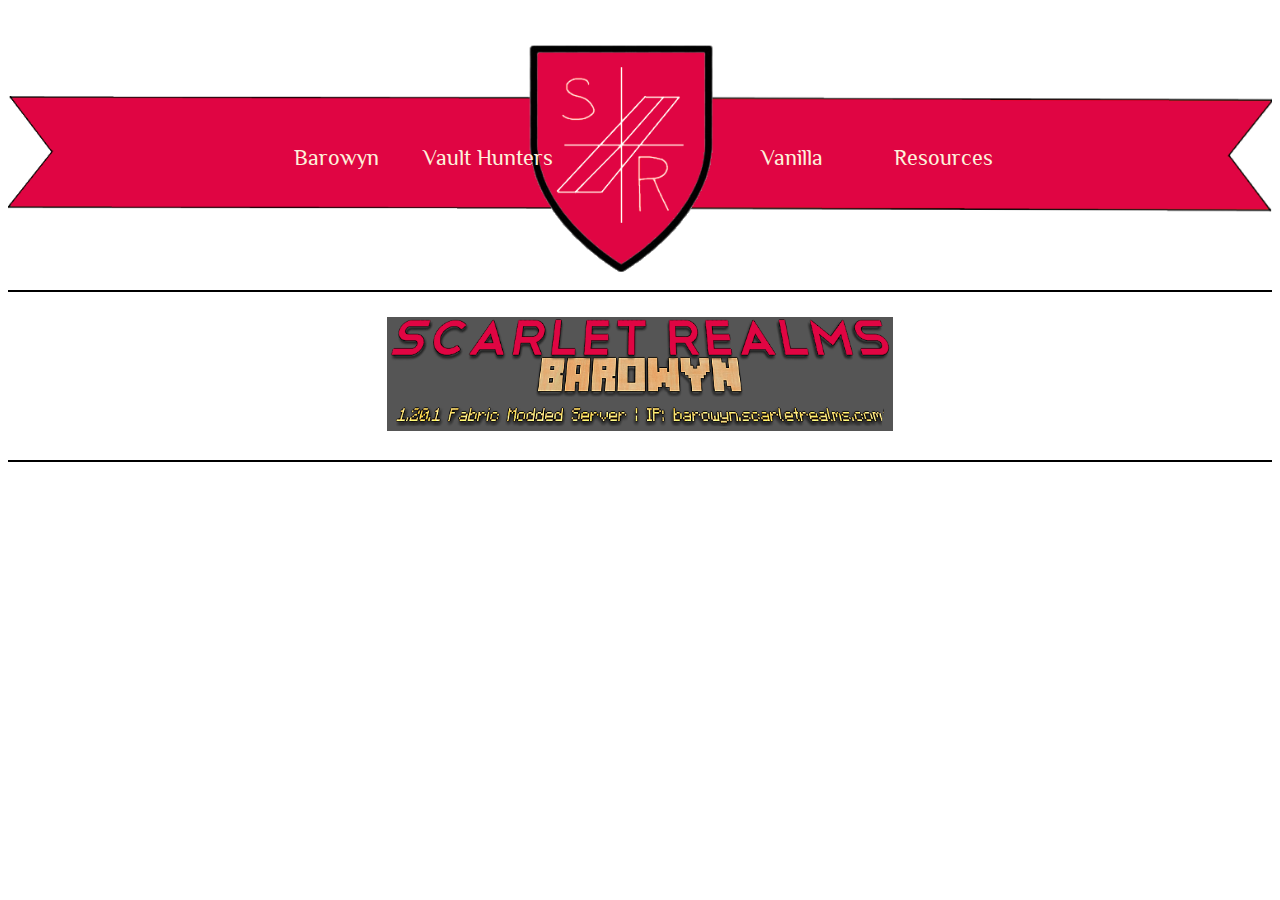
==== barowyn.html @ 22251d29 "initial push" ====
<!DOCTYPE html>
<html lang="en">
<head>
  <meta charset="utf-8">
  <title></title>
  <link rel="stylesheet" href="./css/home.css" />
  <link rel="stylesheet" href="./css/barowyn.css" />
  <link rel="stylesheet" href="https://fonts.googleapis.com/css?family=Philosopher">
  <link rel="stylesheet" href="https://fonts.googleapis.com/css?family=Muli">
</head>
<body>
    <div class="banner">
        <div class="banner-links">
            <div class="dd-world1">
                <a href="barowyn.html">Barowyn</a>
                <div class="dd-content dd-world1-content">
                    <ul>
                        <li>
                            <a href="map1">
                                <div class="dd-link">World Map</div>
                            </a>
                        </li>
                        <!--
                        <hr>
                        <li>
                            <a href="other">
                                <div class="dd-link">Something Else</div>
                            </a>
                        </li>-->
                    </ul>
                </div>
            </div>
            <div class="dd-vault">
                <a href="vault.html">Vault Hunters</a>
                <div class="dd-content dd-vault-content">
                    <ul>
                        <li>
                            <a href="vmap">
                                <div class="dd-link">World Map</div>
                            </a>
                        </li>
                        <hr>
                        <li>
                            <a href="armory">
                                <div class="dd-link">Armory</div>
                            </a>
                        </li>
                        <hr>
                        <li>
                            <a href="https://vault-hunters.fandom.com/wiki/Vault_Hunters_Wiki" target="_blank">
                                <div class="dd-link">Modpack Wiki</div>
                            </a>
                        </li>
                    </ul>
                </div>
            </div>
            <div class="dd-home">
                <a href="index.html">
                    <img src="./img/alpha.webp" width="100%" style="max-width: 200px">
                </a>
            </div>
            <div class="dd-vanilla">
                <a href="vanilla.html">Vanilla</a>
            </div>
            <div class="dd-sources">
                <a href="sources">Resources</a>
                <div class="dd-content dd-sources-content">
                    <ul>
                        <li>
                            <a href="https://minecraft.wiki" target="_blank">
                                <div class="dd-link">Minecraft Wiki</div>
                            </a>
                        </li>
                        <hr>
                        <li>
                            <a href="calc">
                                <div class="dd-link">Calculator</div>
                            </a>
                        </li>
                        <hr>
                        <li>
                            <a href="files">
                                <div class="dd-link">Modpack Files</div>
                            </a>
                        </li>
                    </ul>
                </div>
            </div>
        </div>
    </div>
    <hr size="2" color="black" style="margin-bottom:2%;">
    <div class="banner-img">
        <img src="./img/sr-barowyn-banner.webp" width="100%">
    </div>
    <hr size="2" color="black" style="margin-top:2%;">
</body>
</html>
---- css/home.css ----
/*******Palette******/
/* Beige: #FDF1DB
/* Maroon: #E00543

/********Page********/
html {
    background: url("images/parchment-background.webp");
    background-size: cover;
}
h1, h2, h3 {
    font-family: philosopher, sans-serif;
}
p {
    font-family: muli, sans-serif;
}
span {
    color: #e00543;
    font-weight: 600;
}

/*******Banner*******/
.banner {
    margin-top: 2em;
    background: url("images/banner-background-full.webp");
    background-size: contain;
    background-position: center;
    background-repeat: no-repeat;
}
.banner-links {
    width: 60%;
    height: 250px;
    display: flex;
    flex-direction: row;
    justify-content: center;
    align-items: center;
    margin: auto;
    font-family: philosopher, sans-serif;
    font-size: 1.7vw;
}
.banner-links > div {
    width: 20%;
    text-align: center;
}
.dd-content {
    /*padding: 5px 0px;*/
    left: 50%;
    transform: translateX(-50%);
    text-align: center;
    width: 100%;
}
.dd-content a {
    margin: 0px;
    color: black;
    text-decoration-line: none;
}
.dd-content ul {
    list-style-type: none;
    padding: 0px;
    margin: 0px; 
}
.dd-content hr {
    margin: 0px;
    border-color: black;
}
.dd-link {
    padding: 10px;
    font-family: muli, sans-serif;
    font-size: 1vw;
    font-weight: 400;
    color: #fdf1db;
    transition: background-color 0.25s;
}
.dd-link:hover {
    background-color: #b30435;
}
.dd-world1 {
    position: relative;
    display: inline-block;
}
.dd-world1 > a {
    color: #fdf1db;
    text-decoration: none;
}
.dd-world1-content {
    display: none;
    position: absolute;
    background-color: #e00543;
    border-style: solid;
    border-color: black;
    border-width: 2px; 
}
.dd-world1:hover .dd-world1-content {
    display: block;
}
.dd-vault {
    position: relative;
    display: inline-block;
}
.dd-vault > a {
    color: #fdf1db;
    text-decoration: none;
}
.dd-vault-content {
    display: none;
    position: absolute;
    background-color: #e00543;
    border-style: solid;
    border-color: black;
    border-width: 2px;
}
.dd-vault:hover .dd-vault-content {
    display: block;
}
.dd-vanilla > a {
    color: #fdf1db;
    text-decoration: none;
}
.dd-sources {
    position: relative;
    display: inline-block;
}
.dd-sources > a {
    color: #fdf1db;
    text-decoration: none;
}
.dd-sources-content {
    display: none;
    position: absolute;
    background-color: #e00543;
    border-style: solid;
    border-color: black;
    border-width: 2px;
}
.dd-sources:hover .dd-sources-content {
    display: block;
}

/*****Content*****/
.hero-img-container {
    margin: auto;
    display: flex;
    justify-content: center;
}
.hero-img-content {
    width: 90%;
    margin: auto;
    text-align: center;
}
.img-caption-container {
    padding-bottom: 5%;
}
.flex-left {
    display: flex;
    align-items: center;
    margin: 0 20% 0 2%;
}
.flex-right {
    display: flex;
    align-items: center;
    margin: 0 2% 0 20%;
}
.img-box {
    width: 60%;
    margin: auto;
    padding: 1% 2%;
    background-color: #e00543;
    border-color: black;
    border-style: solid;
    border-radius: 5px;
}
.img-box img {
    margin: auto;
    display: block;
}
.hero-img-content .img-box-caption {
    width: 40%;
    position: relative;
    left: 25%;
    bottom: 4vw;
    padding: 2% 5%;
    background-color: #fdf1db;
    border-color: black;
    border-style: solid;
    border-radius: 5px;
}
.flex-left .img-box {
    opacity: 0;
}
.flex-left .img-box-caption {
    width: 40%;
    position: relative;
    top: 8vw;
    right: 12vw;
    padding: 2% 5%;
    background-color: #fdf1db;
    border-color: black;
    border-style: solid;
    border-radius: 5px;
}
.flex-right .img-box-caption {
    width: 40%;
    position: relative;
    top: 8vw;
    left: 12vw;
    padding: 2% 5%;
    background-color: #fdf1db;
    border-color: black;
    border-style: solid;
    border-radius: 5px;
}
.tabset-container {
    padding-bottom: 5%;
}
.tablink-container {
    display: flex;
    border-color: black;
    border-style: none solid solid solid;
    border-radius: 0px;
}
.tablink {
    background-color: #555555;
    color: white;
    float: left;
    border: none;
    outline: none;
    cursor: pointer;
    padding: 14px 16px;
    font-size: 17px;
    width: calc(100% / 3);
    border-color: black;
    border-style: none solid none none;
    border-radius: 0px;
}
.tablink:hover {
    background-color: #777777;
}
.tabcontent {
    color: white;
    display: none;
    padding: 50px;
    text-align: center;
    background-repeat: no-repeat;
    background-position: left;
    background-origin: content-box;
    border-color: black;
    border-style: solid;
    border-radius: 0px;
}
.tabcontent img {
    display: block;
}
.tabcontent a {
    color: white;
    width: 100%;
}
#Barowyn {
    background-color: #e00543;
    display: flex;
}
#VH {
    background-color: #40aa1e;
    display: flex;
}
#Vanilla {
    background-color: #555555;
    display: flex;
}

/*****Footer*****/
---- css/barowyn.css ----
.banner-img {
    width: 40%;
    margin: auto;
}
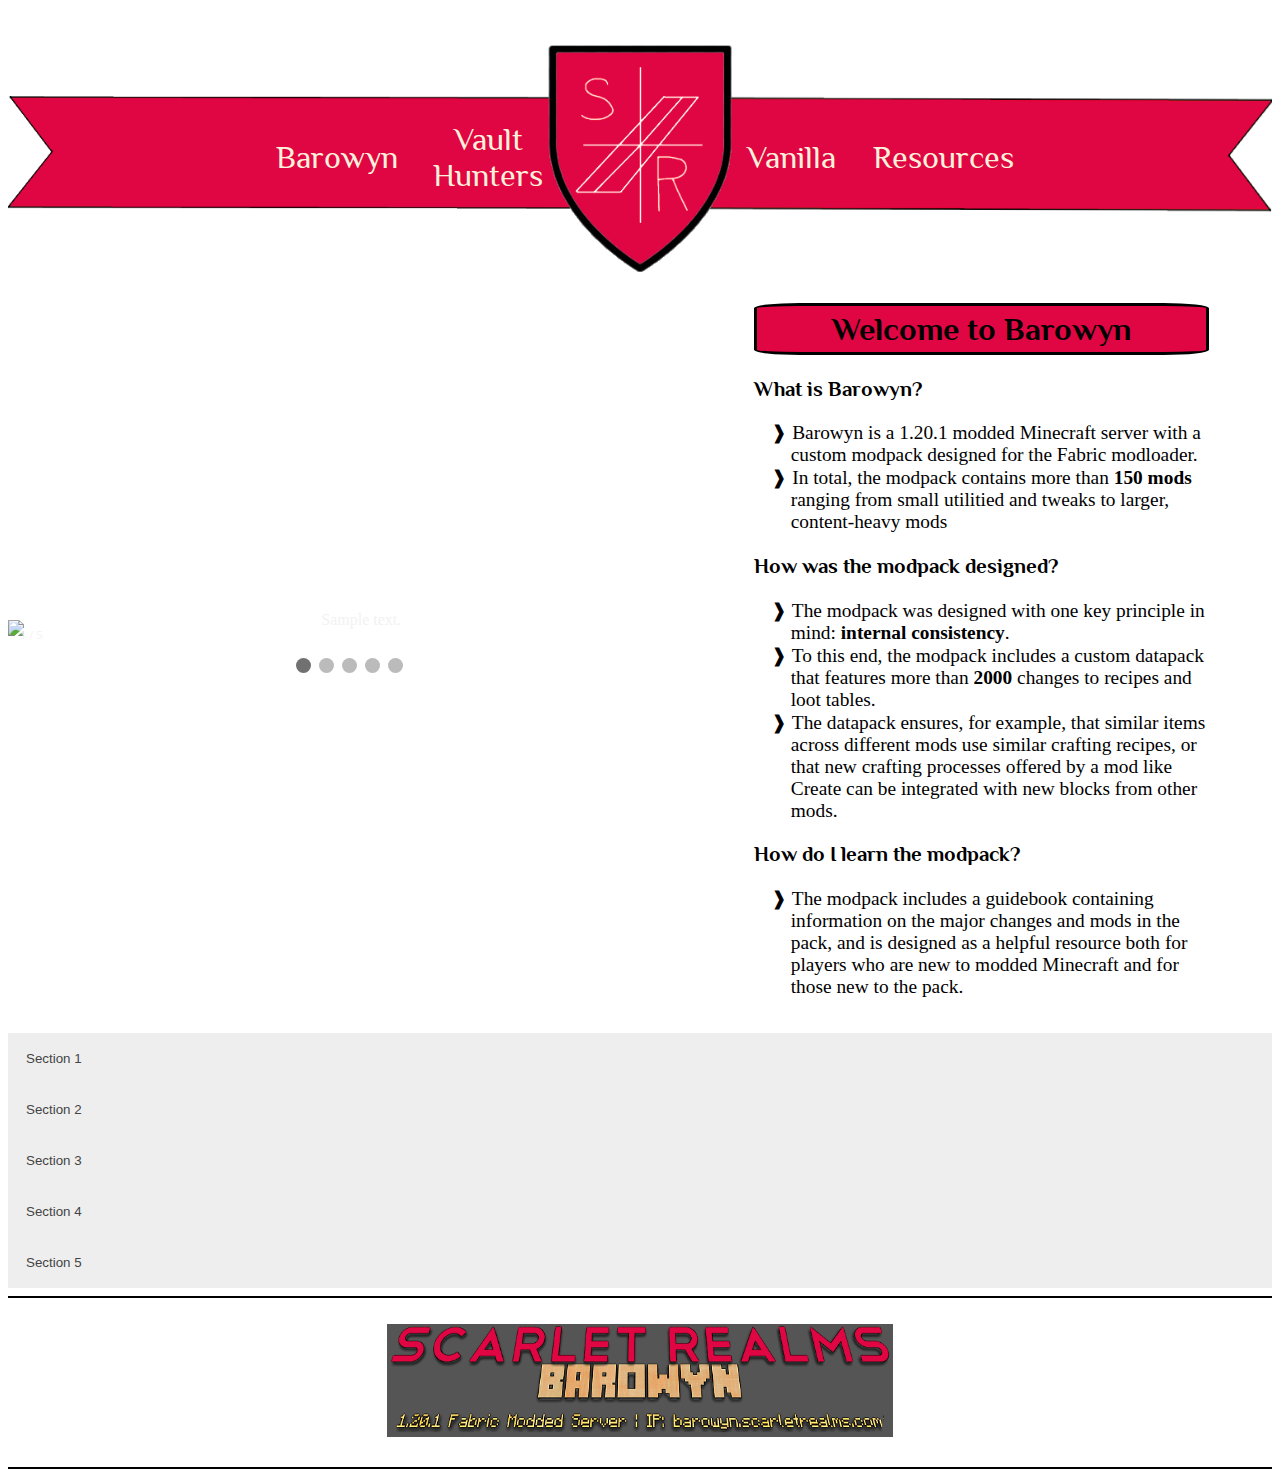
==== commit 0d322f77: "Initial armory build" ====
--- a/barowyn.html
+++ b/barowyn.html
@@ -41,7 +41,7 @@
                         </li>
                         <hr>
                         <li>
-                            <a href="armory">
+                            <a href="./vault/armory.html">
                                 <div class="dd-link">Armory</div>
                             </a>
                         </li>
@@ -49,6 +49,12 @@
                         <li>
                             <a href="https://vault-hunters.fandom.com/wiki/Vault_Hunters_Wiki" target="_blank">
                                 <div class="dd-link">Modpack Wiki</div>
+                            </a>
+                        </li>
+                        <hr>
+                        <li>
+                            <a href="https://vault-hunters.netlify.app/gear" target="_blank">
+                                <div class="dd-link">Gear Calculator</div>
                             </a>
                         </li>
                     </ul>
@@ -88,10 +94,98 @@
             </div>
         </div>
     </div>
+    <div class="slide-box">
+        <div class="slideshow-container">
+            <div class="slide fade">
+                <div class="slideshow-number">1 / 5</div>
+                <img src="./img/recrafted-img1.png" width="100%">
+                <div class="slideshow-text">Sample text.</div>
+            </div>
+            <div class="slide fade">
+                <div class="slideshow-number">2 / 5</div>
+                <img src="./img/recrafted-img2.png" width="100%">
+                <div class="slideshow-text">Sample text.</div>
+            </div>
+            <div class="slide fade">
+                <div class="slideshow-number">3 / 5</div>
+                <img src="./img/recrafted-img-nether.png" width="100%">
+                <div class="slideshow-text">Sample text.</div>
+            </div>
+            <div class="slide fade">
+                <div class="slideshow-number">4 / 5</div>
+                <img src="./img/recrafted-img-end.png" width="100%">
+                <div class="slideshow-text">Sample text.</div>
+            </div>
+            <div class="slide fade">
+                <div class="slideshow-number">5 / 5</div>
+                <img src="./img/recrafted-img-night.png" width="100%">
+                <div class="slideshow-text">Sample text.</div>
+            </div>
+
+            <a class="slideshow-prev" onclick="plusSlides(-1)">&#10094;</a>
+            <a class="slideshow-next" onclick="plusSlides(1)">&#10095;</a>
+            <br>
+
+            <div style="text-align:center">
+                <span class="slideshow-dot" onclick="currentSlide(1)"></span>
+                <span class="slideshow-dot" onclick="currentSlide(2)"></span>
+                <span class="slideshow-dot" onclick="currentSlide(3)"></span>
+                <span class="slideshow-dot" onclick="currentSlide(4)"></span>
+                <span class="slideshow-dot" onclick="currentSlide(5)"></span>
+            </div>
+        </div>
+        <div class="slide-box-text">
+            <h1>Welcome to <b>Barowyn</b></h1>
+            <ul>
+                <li><h3>What is Barowyn?</h2></li>
+                <ul>
+                    <li>&#10097; Barowyn is a 1.20.1 modded Minecraft server with a custom modpack designed for the Fabric modloader.</li>
+                    <li>&#10097; In total, the modpack contains more than <b>150 mods</b> ranging from small utilitied and tweaks to larger, content-heavy mods</li>
+                </ul>
+                <li><h3>How was the modpack designed?</h3></li>
+                <ul>
+                    <li>&#10097; The modpack was designed with one key principle in mind: <b>internal consistency</b>.</li>
+                    <li>&#10097; To this end, the modpack includes a custom datapack that features more than <b>2000</b> changes to recipes and loot tables.</li>
+                    <li>&#10097; The datapack ensures, for example, that similar items across different mods use similar crafting recipes, or that new crafting processes offered by a mod like Create can be integrated with new blocks from other mods.</li>
+                </ul>
+                <li><h3>How do I learn the modpack?</h3></li>
+                <ul>
+                    <li>&#10097; The modpack includes a guidebook containing information on the major changes and mods in the pack, and is designed as a helpful resource both for players who are new to modded Minecraft and for those new to the pack.</li>
+                </ul>
+            </ul>
+        </div>
+    </div>
+    <br>
+    <div class="modpack-list">
+        
+    </div>
+    <div class="modpack-list">
+        <button class="accordion-btn">Section 1</button>
+        <div class="accordion-panel">
+            <p>Sample text.</p>
+        </div>
+        <button class="accordion-btn">Section 2</button>
+        <div class="accordion-panel">
+            <p>Sample text.</p>
+        </div>
+        <button class="accordion-btn">Section 3</button>
+        <div class="accordion-panel">
+            <p>Sample text.</p>
+        </div>
+        <button class="accordion-btn">Section 4</button>
+        <div class="accordion-panel">
+            <p>Sample text.</p>
+        </div>
+        <button class="accordion-btn">Section 5</button>
+        <div class="accordion-panel">
+            <p>Sample text.</p>
+        </div>
+    </div>
     <hr size="2" color="black" style="margin-bottom:2%;">
     <div class="banner-img">
         <img src="./img/sr-barowyn-banner.webp" width="100%">
     </div>
     <hr size="2" color="black" style="margin-top:2%;">
 </body>
+<script src="./js/barowyn.js"></script>
 </html>--- a/css/home.css
+++ b/css/home.css
@@ -35,7 +35,7 @@
     align-items: center;
     margin: auto;
     font-family: philosopher, sans-serif;
-    font-size: 1.7vw;
+    font-size: 2em;
 }
 .banner-links > div {
     width: 20%;
@@ -225,7 +225,7 @@
     outline: none;
     cursor: pointer;
     padding: 14px 16px;
-    font-size: 17px;
+    font-size: 1.1em;
     width: calc(100% / 3);
     border-color: black;
     border-style: none solid none none;
--- a/css/barowyn.css
+++ b/css/barowyn.css
@@ -1,4 +1,121 @@
+/*****Banner*****/
 .banner-img {
     width: 40%;
     margin: auto;
+}
+
+/*****Slideshow*****/
+.slide-box {
+    display: flex;
+}
+.slide-box-text {
+    padding: 0 5%;
+    width: 40%;
+}
+.slide-box-text ul {
+    list-style: none;
+    margin-left: 0;
+    padding-left: 1em;
+    text-indent: -1em;
+    font-size: 1.1em;
+}
+.slide-box-text h1 {
+    padding: 5px;
+    background-color: #e00543;
+    border-radius: 10%;
+    border-color: black;
+    border-style: solid;
+    border-width: 3px;
+    text-align: center;
+}
+.slideshow-container {
+    max-width: 1000px;
+    width: 60%;
+    position: relative;
+    margin: auto;
+    z-index: -1;
+}
+.slide {
+    display: none;
+}
+.slideshow-prev, .slideshow-next {
+    cursor: pointer;
+    position: absolute;
+    top: 50%;
+    width: auto;
+    margin-top: -22px;
+    padding: 16px;
+    color: white;
+    font-weight: bold;
+    font-size: 1.1em;
+    transition: 0.6s ease;
+    border-radius: 0 3px 3px 0;
+    user-select: none;
+}
+.slideshow-next {
+    right: 0;
+    border-radius: 3px 0 0 3px;
+}
+.slideshow-prev:hover, .slideshow-next:hover {
+    background-color: rgb(0, 0, 0, 0.8);
+}
+.slideshow-text {
+    color: #f2f2f2;
+    font-size: 1em;
+    padding: 40px 12px;
+    position: absolute;
+    bottom: 8px;
+    width: 100%;
+    text-align: center;
+}
+.slideshow-number {
+    color: #f2f2f2;
+    font-size: 0.8em;
+    padding: 8px 12px;
+    position: absolute;
+    top: 0;
+}
+.slideshow-dot {
+    cursor: pointer;
+    height: 15px;
+    width: 15px;
+    margin: 0 2px;
+    background-color: #bbbbbb;
+    border-radius: 50%;
+    display: inline-block;
+    transition: background-color 0.6s ease;
+}
+.active-slide, .slideshow-dot:hover {
+    background-color: #717171;
+}
+.fade {
+    animation-name: fade;
+    animation-duration: 1.5s;
+}
+@keyframes fade {
+    from {opacity: .4}
+    to {opacity: 1}
+}
+
+/*****Accordion*****/
+.accordion-btn {
+    background-color: #eeeeee;
+    color: #444444;
+    cursor: pointer;
+    padding: 18px;
+    width: 100%;
+    text-align: left;
+    border: none;
+    outline: none;
+    transition: 0.4s;
+}
+.accordion-active, .accordion-btn:hover {
+    background-color: #cccccc;
+}
+.accordion-panel {
+    padding: 0 18px;
+    background-color: white;
+    max-height: 0;
+    overflow: hidden;
+    transition: max-height 0.2s ease-out;
 }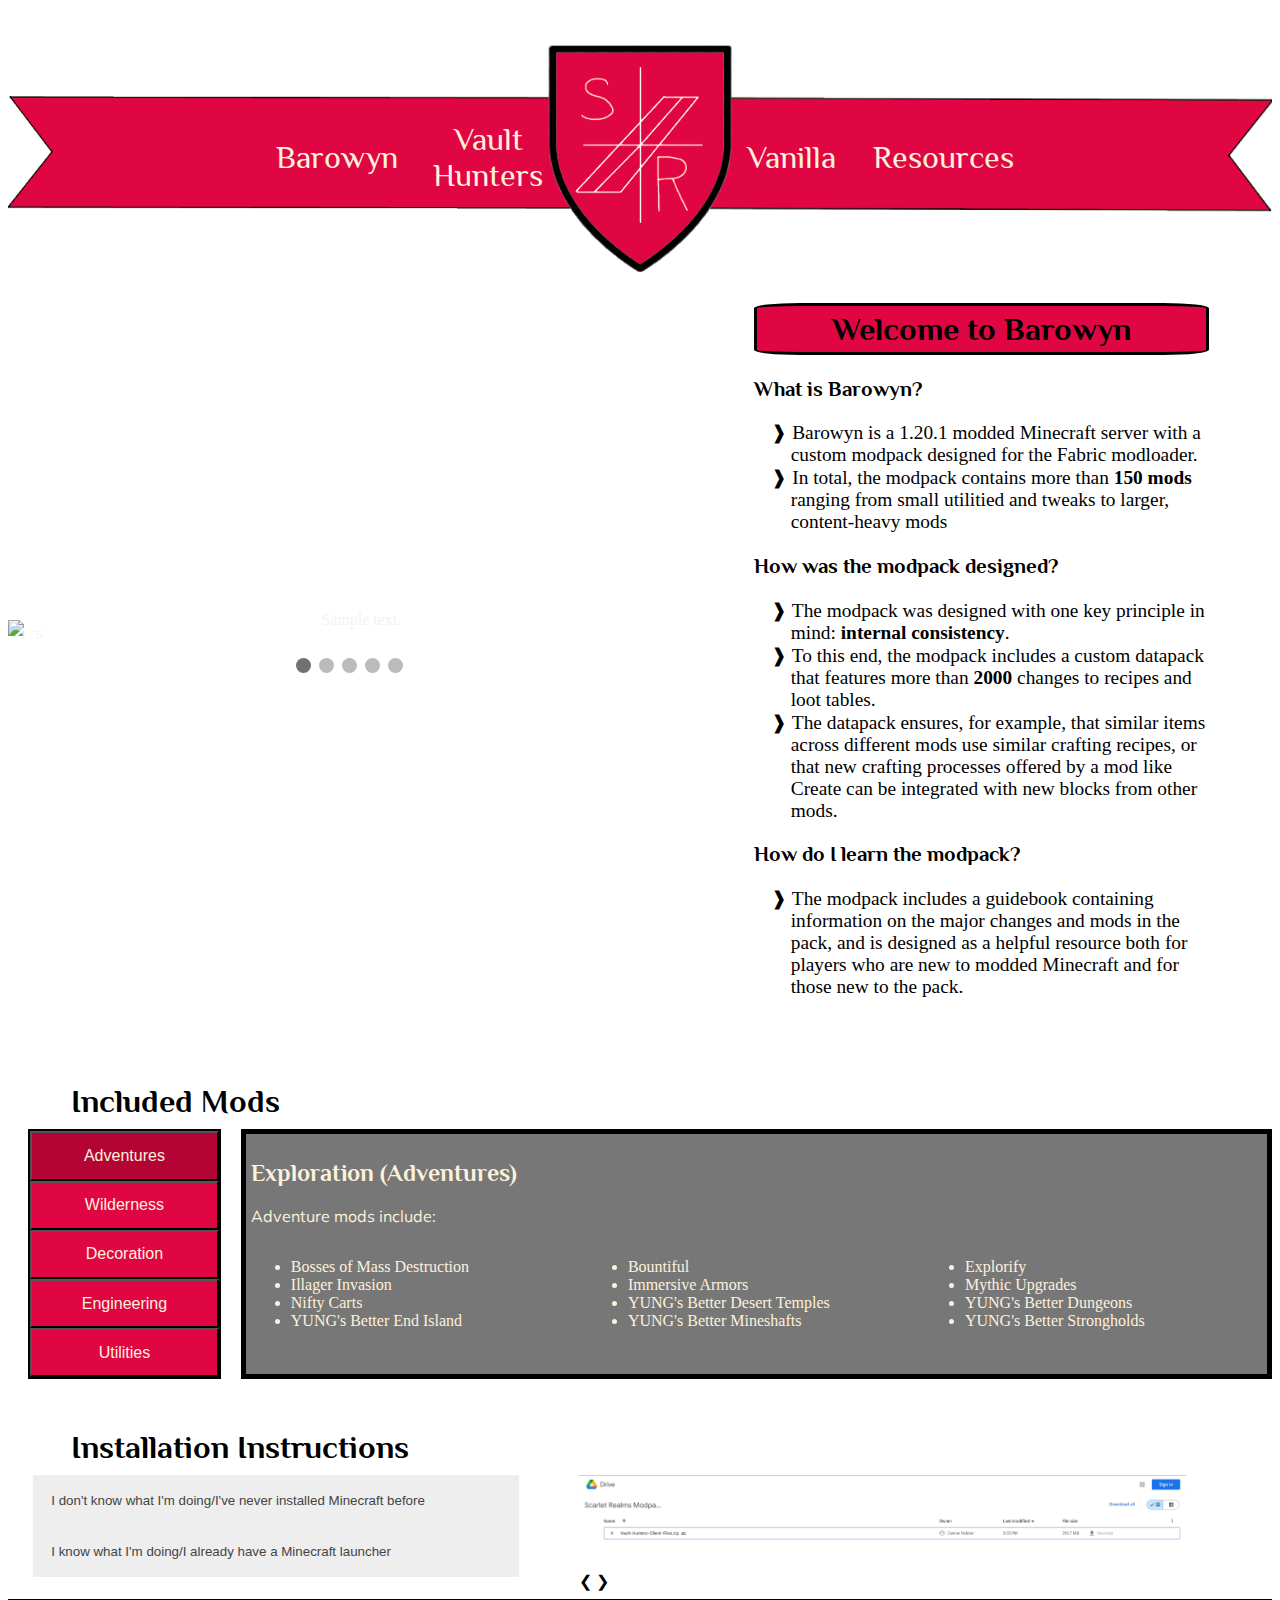
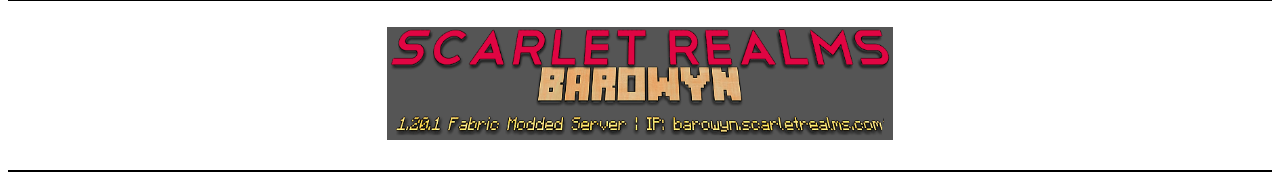
==== commit 0338c7a0: "More polish" ====
--- a/barowyn.html
+++ b/barowyn.html
@@ -35,7 +35,7 @@
                 <div class="dd-content dd-vault-content">
                     <ul>
                         <li>
-                            <a href="vmap">
+                            <a href="http://vanilla.scarletrealms.com:8081" target="_blank">
                                 <div class="dd-link">World Map</div>
                             </a>
                         </li>
@@ -69,7 +69,7 @@
                 <a href="vanilla.html">Vanilla</a>
             </div>
             <div class="dd-sources">
-                <a href="sources">Resources</a>
+                <a>Resources</a>
                 <div class="dd-content dd-sources-content">
                     <ul>
                         <li>
@@ -79,13 +79,13 @@
                         </li>
                         <hr>
                         <li>
-                            <a href="calc">
+                            <a href="https://resourcecalculator.com/minecraft/" target="_blank">
                                 <div class="dd-link">Calculator</div>
                             </a>
                         </li>
                         <hr>
                         <li>
-                            <a href="files">
+                            <a href="https://drive.google.com/drive/folders/1Mr1V9pagudQOT9M_t8pYi6hQJMWYfxFZ?usp=sharing" target="_blank">
                                 <div class="dd-link">Modpack Files</div>
                             </a>
                         </li>
@@ -156,29 +156,238 @@
         </div>
     </div>
     <br>
+    <h1 style="margin: 50px 5% 10px 5%">Included Mods</h1>
     <div class="modpack-list">
-        
+        <div class="selector-panel">
+            <button class="selector-btn active-sec" onclick="showTab(0)">Adventures</button>
+            <button class="selector-btn" onclick="showTab(1)">Wilderness</button>
+            <button class="selector-btn" onclick="showTab(2)">Decoration</button>
+            <button class="selector-btn" onclick="showTab(3)">Engineering</button>
+            <button class="selector-btn" onclick="showTab(4)">Utilities</button>
+        </div>
+        <div class="modlist-info">
+            <div class="modlist-sec" id="modlist-adventure" style="display: block;">
+                <h2>Exploration (Adventures)</h2>
+                <p>Adventure mods include:</p>
+                <div class="modlist-text">
+                    <div class="modlist-col">
+                        <ul>
+                            <li>Bosses of Mass Destruction</li>
+                            <li>Illager Invasion</li>
+                            <li>Nifty Carts</li>
+                            <li>YUNG's Better End Island</li>
+                        </ul>
+                    </div>
+                    <div class="modlist-col">
+                        <ul>
+                            <li>Bountiful</li>
+                            <li>Immersive Armors</li>
+                            <li>YUNG's Better Desert Temples</li>
+                            <li>YUNG's Better Mineshafts</li>
+                        </ul>
+                    </div>
+                    <div class="modlist-col">
+                        <ul>
+                            <li>Explorify</li>
+                            <li>Mythic Upgrades</li>
+                            <li>YUNG's Better Dungeons</li>
+                            <li>YUNG's Better Strongholds</li>
+                        </ul>
+                    </div>
+                </div>
+            </div>
+            <div class="modlist-sec" id="modlist-wilds">
+                <h2>Exploration (Wilds)</h2>
+                <p>Wilderness mods include:</p>
+                <div class="modlist-text">
+                    <div class="modlist-col">
+                        <ul>
+                            <li>Beachparty</li>
+                            <li>Goblin Traders</li>
+                            <li>Thin Air</li>
+                        </ul>
+                    </div>
+                    <div class="modlist-col">
+                        <ul>
+                            <li>Creeper Overhaul</li>
+                            <li>Mythic Mounts</li>
+                        </ul>
+                    </div>
+                    <div class="modlist-col">
+                        <ul>
+                            <li>Farmer's Delight</li>
+                            <li>Naturalist</li>
+                        </ul>
+                    </div>
+                </div>
+            </div>
+            <div class="modlist-sec" id="modlist-decor">
+                <h2>Decoration</h2>
+                <p>Decoration mods include:</p>
+                <div class="modlist-text">
+                    <div class="modlist-col">
+                        <ul>
+                            <li>Adorn</li>
+                            <li>Botany Pots & Botany Trees</li>
+                            <li>Dramatic Doors</li>
+                            <li>Macaw's Bridges</li>
+                            <li>Macaw's Paths and Pavings</li>
+                            <li>Supplementaries</li>
+                        </ul>
+                    </div>
+                    <div class="modlist-col">
+                        <ul>
+                            <li>Beachparty</li>
+                            <li>Convenient Decor</li>
+                            <li>Farmer's Delight</li>
+                            <li>Macaw's Doors</li>
+                            <li>Night Lights</li>
+                        </ul>
+                    </div>
+                    <div class="modlist-col">
+                        <ul>
+                            <li>Beautify</li>
+                            <li>Create</li>
+                            <li>Hearth & Home</li>
+                            <li>Macaw's Fences and Walls</li>
+                            <li>Stoneworks</li>
+                        </ul>
+                    </div>
+                </div>
+            </div>
+            <div class="modlist-sec" id="modlist-engineer">
+                <h2>Engineering</h2>
+                <p>Engineering mods include:</p>
+                <div class="modlist-text">
+                    <div class="modlist-col">
+                        <ul>
+                            <li>Alloy Forgery</li>
+                            <li>Supplementaries</li>
+                        </ul>
+                    </div>
+                    <div class="modlist-col">
+                        <ul>
+                            <li>Create</li>
+                        </ul>
+                    </div>
+                    <div class="modlist-col">
+                        <ul>
+                            <li>Reinforced Shulker Boxes</li>
+                        </ul>
+                    </div>
+                </div>
+            </div>
+            <div class="modlist-sec" id="modlist-utility">
+                <h2>Utility</h2>
+                <p>Utility mods include:</p>
+                <div class="modlist-text">
+                    <div class="modlist-col">
+                        <ul>
+                            <li>Connectible Chains</li>
+                            <li>Freecam</li>
+                            <li>Supplementaries</li>
+                        </ul>
+                    </div>
+                    <div class="modlist-col">
+                        <ul>
+                            <li>Cosmetic Armor</li>
+                            <li>Litematica</li>
+                            <li>Xaero's Map & Xaero's Minimap</li>
+                        </ul>
+                    </div>
+                    <div class="modlist-col">
+                        <ul>
+                            <li>Easy Anvils</li>
+                            <li>Mighty Mail</li>
+                            <li>You're in Grave Danger</li>
+                        </ul>
+                    </div>
+                </div>
+            </div>
+        </div>
     </div>
-    <div class="modpack-list">
-        <button class="accordion-btn">Section 1</button>
-        <div class="accordion-panel">
-            <p>Sample text.</p>
-        </div>
-        <button class="accordion-btn">Section 2</button>
-        <div class="accordion-panel">
-            <p>Sample text.</p>
-        </div>
-        <button class="accordion-btn">Section 3</button>
-        <div class="accordion-panel">
-            <p>Sample text.</p>
-        </div>
-        <button class="accordion-btn">Section 4</button>
-        <div class="accordion-panel">
-            <p>Sample text.</p>
-        </div>
-        <button class="accordion-btn">Section 5</button>
-        <div class="accordion-panel">
-            <p>Sample text.</p>
+    <h1 style="margin: 50px 5% 10px 5%">Installation Instructions</h1>
+    <div class="install-instructions">
+        <div class="install-text">
+            <button class="accordion-btn">I don't know what I'm doing/I've never installed Minecraft before</button>
+            <div class="accordion-panel">
+                <p><i>First, you will need to install a <b>Minecraft launcher</b> to play the game. While you can use the default one from <a href="https://minecraft.net" target="_blank">minecraft.net</a>, a better option is to use a third-party launcher like MultiMC.</i></p>
+                <ol>
+                    <b>Installing Java</b>
+                    <li>By default, you most likely do not have the correct version of java installed. Visit <a href="https://www.graalvm.org/downloads/" target="_blank">this website</a> and select <b>Java 17</b> and your operating system to download the JDK.</li>
+                    <li>Extract the files you just downloaded and place them somewhere safe (this may take a moment).</li>
+                    <b>Installing MultiMC</b>
+                    <li>Download the version appropriate for your computer from the <a href="https://multimc.org/#Download" target="_blank">MultiMC website</a>.</li>
+                    <li>Extract the files you downloaded and place them wherever you'd like (for example: a "Games" folder)</li>
+                    <li>Locate the application file <b>"MultiMC.exe"</b>, right-click on it, and create a shortcut.</li>
+                    <li>Open MultiMC, go to <b>Profiles</b> in the top-right corner, and select <b>"Manage Accounts"</b>. On the right side, select <b>"Add Microsoft"</b> and follow the instructions to link your Microsoft account.</li>
+                    <b>Setting up Java</b>
+                    <li>Back in the <b>Settings</b> menu, select the <b>Java</b> tab on the left side.</li>
+                    <ul>
+                        <b>Allocating RAM</b>
+                        <li>In the fields titled <b>"Minimum/Maximum memory allocation"</b>, this is where you set the amount of RAM that Minecraft will be allowed to use. Depending on how much RAM your system has available, you will want to set this to anywhere between 6GB (6144 MiB) - 12GB (12288 MiB)</li>
+                        <i>Make sure to set the two fields to the same amount, otherwise you may run into issues.</i>
+                        <li>In the field titled <b>"Java path"</b>, select the button that says <b>"..."</b> and navigate to where you extracted the Java files earlier. In this folder, navigate to <b>bin > javaw.exe</b> and click <b>"Open</b></li>
+                        <li>In the field titled <b>"JVM Arguments"</b>, go to this <a href="https://pastebin.com/5m2eKvws">link</a> and copy-paste the information posted there.</li>
+                    </ul>
+                    <li>You are now set up to run Minecraft! Select the next dropdown and follow the instructions there to set up your Vault Hunters instance.</li>
+                </ol>
+            </div>
+            <button class="accordion-btn">I know what I'm doing/I already have a Minecraft launcher</button>
+            <div class="accordion-panel">
+                <p><i>Note: While you can play from any Minecraft client, I recommend using a third-party launcher for convenience. The instructions here are given for <a href="https://multimc.org/" target="_blank">MultiMC</a>, but you can feel free to use whichever launcher you prefer.</i></p>
+                <ol>
+                    <li>Download the <a href="https://drive.google.com/drive/folders/1Mr1V9pagudQOT9M_t8pYi6hQJMWYfxFZ" target="_blank">modpack files</a>, <b>"Barowyn-Client-Files.zip"</b>.</li>
+                    <li>
+                        <b>If you are using the MultiMC launcher:</b>
+                        <ul>
+                            <li>Click <b>"Add Instance"</b> in the upper-right corner. On the left side, select <b>"Import from zip"</b></li>
+                            <li>Select the files you just downloaded, set a name for the instance (optional), and you are ready to go!</li>
+                        </ul>
+                        <b>If you are using another launcher:</b>
+                        <ul>
+                            <li>Create a new 1.20.1 Minecraft instance.</li>
+                            <li>Either using your launcher, or from the Fabric <a href="https://fabricmc.net/use/installer/" target="_blank">download page</a>, download and install Fabric version 0.14.24</li>
+                            <li>Unzip the files you downloaded earlier and copy the files found in <b>Barowyn > .minecraft</b> into your Minecraft folder. You are now ready to play!</li>
+                        </ul>
+                    </li>
+                    <li>Start Minecraft and select <b>"Multiplayer"</b>. If this is your first time opening the instance, you will be prompted to accept the notice. Click <b>"Add Server"</b> and use whatever name you like. In the <b>"Server Address"</b> field, enter <b>barowyn.scarletrealms.com</b></li>                
+                </ol>
+                <p>Welcome to <b>Barowyn</b>!</p>
+            </div>
+        </div>
+        <div class="install-images">
+            <div class="inst-slide">
+                <img src="./img/vh-install-1.png" width="100%">
+            </div>
+            <div class="inst-slide">
+                <img src="./img/vh-install-2.png" width="100%">
+            </div>
+            <div class="inst-slide">
+                <img src="./img/vh-install-3.png" width="100%">
+            </div>
+            <div class="inst-slide">
+                <img src="./img/vh-install-4.png" width="100%">
+            </div>
+            <div class="inst-slide">
+                <img src="./img/vh-install-5.png" width="100%">
+            </div>
+            <div class="inst-slide">
+                <img src="./img/vh-install-6.png" width="100%">
+            </div>
+
+            <a class="inst-slideshow-prev" onclick="plusSlidesInst(-1)">&#10094;</a>
+            <a class="inst-slideshow-next" onclick="plusSlidesInst(1)">&#10095;</a>
+            <br>
+
+            <div style="text-align:center">
+                <span class="inst-slideshow-dot" onclick="currentSlideInst(1)"></span>
+                <span class="inst-slideshow-dot" onclick="currentSlideInst(2)"></span>
+                <span class="inst-slideshow-dot" onclick="currentSlideInst(3)"></span>
+                <span class="inst-slideshow-dot" onclick="currentSlideInst(4)"></span>
+                <span class="inst-slideshow-dot" onclick="currentSlideInst(5)"></span>
+                <span class="inst-slideshow-dot" onclick="currentSlideInst(6)"></span>
+            </div>
         </div>
     </div>
     <hr size="2" color="black" style="margin-bottom:2%;">
--- a/css/home.css
+++ b/css/home.css
@@ -47,6 +47,8 @@
     transform: translateX(-50%);
     text-align: center;
     width: 100%;
+    position: relative;
+    z-index: 10;
 }
 .dd-content a {
     margin: 0px;
@@ -122,6 +124,7 @@
 .dd-sources > a {
     color: #fdf1db;
     text-decoration: none;
+    cursor: default;
 }
 .dd-sources-content {
     display: none;
--- a/css/barowyn.css
+++ b/css/barowyn.css
@@ -33,7 +33,7 @@
     width: 60%;
     position: relative;
     margin: auto;
-    z-index: -1;
+    /*z-index: -1;*/
 }
 .slide {
     display: none;
@@ -84,6 +84,8 @@
     border-radius: 50%;
     display: inline-block;
     transition: background-color 0.6s ease;
+    z-index: 2;
+    position: relative;
 }
 .active-slide, .slideshow-dot:hover {
     background-color: #717171;
@@ -118,4 +120,69 @@
     max-height: 0;
     overflow: hidden;
     transition: max-height 0.2s ease-out;
+}
+
+/*****Modlist*****/
+.modpack-list {
+    display: flex;
+    height: 250px;
+}
+.selector-panel {
+    width: 15%;
+    margin: 0 auto;
+    border-style: solid;
+    border-width: 2px;
+    border-color: black;
+}
+.selector-panel button {
+    width: 100%;
+    height: 20%;
+    background-color: #e00543;
+    color: #fdf1db;
+    font-size: 1em;
+    cursor: pointer;
+}
+.selector-panel button:hover {
+    background-color: #b30435;
+}
+.active-sec {
+    background-color: #b30435 !important;
+}
+.selector-panel button {
+    display: block;
+}
+.modlist-info {
+    width: 80%;
+    border-style: solid;
+    border-width: 5px;
+    border-color: black;
+    padding: 5px;
+    background-color: rgba(85, 85, 85, 0.8);
+    color: #fdf1db;
+}
+.modlist-text {
+    display: flex;
+}
+.modlist-col {
+    width: calc(100% / 3);
+}
+.modlist-sec {
+    display: none;
+}
+
+/*****Install*****/
+.install-instructions {
+    display: flex;
+    margin: auto 2%;
+}
+.install-text {
+    width: 40%;
+    font-size: 1.1em;
+}
+.install-text li {
+    margin-bottom: 10px;
+}
+.install-images {
+    width: 50%;
+    margin: 0 auto;
 }